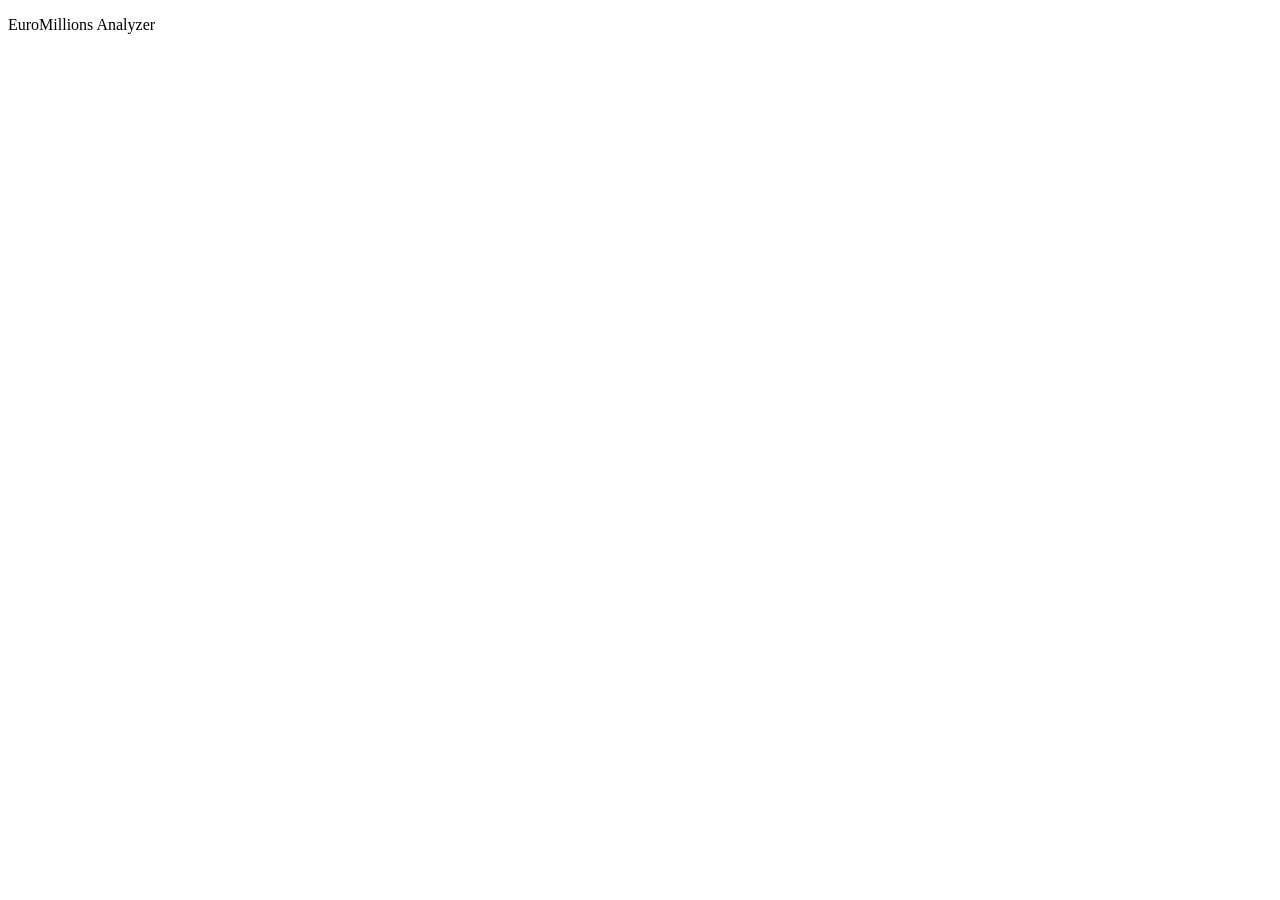
==== src/euromillions/web/static/index.html @ 6f73dd83 "Add the local HTTP server and its JSON API A ThreadingHTTPServer bound to 127.0.0.1 serves the stati" ====
<!doctype html>
<html lang="en">
<head>
<meta charset="utf-8">
<meta name="viewport" content="width=device-width, initial-scale=1">
<title>Numbers — EuroMillions Analyzer</title>
</head>
<body>
<p>EuroMillions Analyzer</p>
</body>
</html>
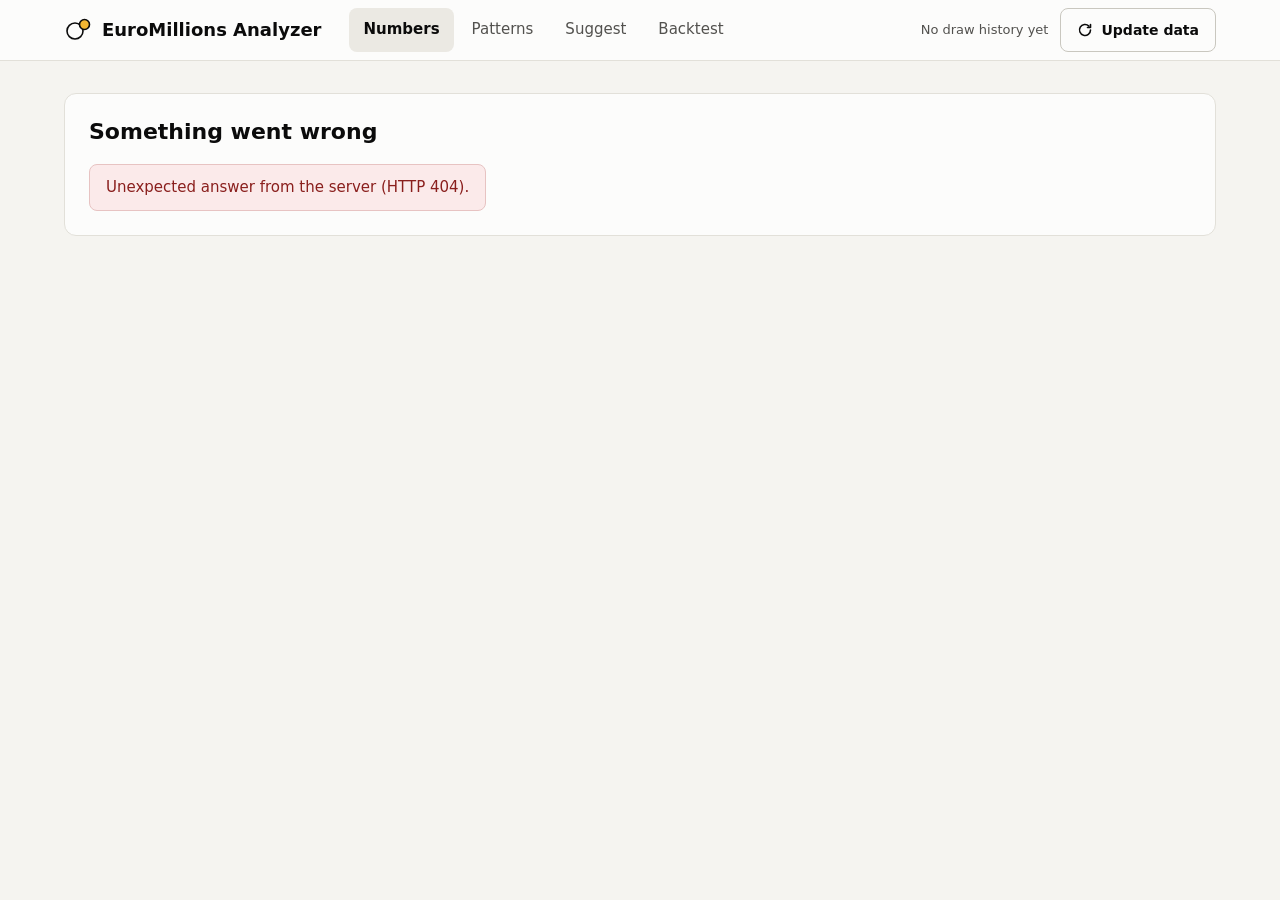
==== commit e4ba65da: "Add the page frame and the Numbers screen Shared stylesheet and script (requests, header with Update" ====
--- a/src/euromillions/web/static/index.html
+++ b/src/euromillions/web/static/index.html
@@ -4,8 +4,16 @@
 <meta charset="utf-8">
 <meta name="viewport" content="width=device-width, initial-scale=1">
 <title>Numbers — EuroMillions Analyzer</title>
+<link rel="stylesheet" href="app.css">
 </head>
 <body>
-<p>EuroMillions Analyzer</p>
+<header id="header" class="site-header"></header>
+<main>
+<div id="notice" class="notice" role="status"></div>
+<div id="content" style="display: contents"><p class="muted">Loading…</p></div>
+</main>
+<footer id="footer" class="site-footer"></footer>
+<script src="common.js"></script>
+<script src="numbers.js"></script>
 </body>
 </html>
--- a/src/euromillions/web/static/app.css
+++ b/src/euromillions/web/static/app.css
@@ -0,0 +1,255 @@
+/* EuroMillions Analyzer: the look shared by every page. Colour is kept for the data. */
+
+:root {
+  --bg: #f5f4f0;
+  --surface: #fcfcfb;
+  --white: #ffffff;
+  --line: #e2e0d9;
+  --line-soft: #ebe9e3;
+  --line-strong: #c9c7bf;
+  --ink: #0b0b0b;
+  --ink-2: #52514e;
+  --ink-3: #33322f;
+  --button: #16181d;
+  --bar: #2a78d6;
+  --star: #f2b632;
+  --star-line: #6b4600;
+  --band-1: #e2e0d9;
+  --band-2: #f0efec;
+  --z-low2: #b8322f;
+  --z-low1: #ee9693;
+  --z-mid: #f0efec;
+  --z-high1: #86b6ef;
+  --z-high2: #1c5cab;
+  --error-bg: #fbeaea;
+  --error-ink: #8a1f1d;
+  --radius: 12px;
+  --font: system-ui, -apple-system, "Segoe UI", Roboto, "Helvetica Neue", Arial, sans-serif;
+}
+
+* { box-sizing: border-box; }
+
+body {
+  margin: 0;
+  background: var(--bg);
+  color: var(--ink);
+  font-family: var(--font);
+  font-size: 15px;
+  line-height: 1.45;
+}
+
+a { color: var(--ink); }
+a:hover { color: var(--ink-2); }
+button, input, select { font: inherit; color: inherit; }
+:focus-visible { outline: 2px solid var(--bar); outline-offset: 2px; }
+h1, h2, h3 { margin: 0; line-height: 1.25; font-weight: 650; }
+h1 { font-size: 30px; }
+h2 { font-size: 22px; }
+h3 { font-size: 17px; }
+p { margin: 0; }
+.muted { color: var(--ink-2); }
+.small { font-size: 13px; }
+.num { font-variant-numeric: tabular-nums; }
+.visually-hidden {
+  position: absolute; width: 1px; height: 1px; overflow: hidden;
+  clip: rect(0 0 0 0); white-space: nowrap;
+}
+
+/* --- Frame --- */
+
+.site-header { background: var(--surface); border-bottom: 1px solid var(--line); }
+.site-header .inner {
+  max-width: 1200px; margin: 0 auto; padding: 8px 24px;
+  display: flex; flex-wrap: wrap; align-items: center; gap: 8px 28px;
+}
+.brand {
+  display: flex; align-items: center; gap: 10px; min-height: 44px;
+  text-decoration: none; font-weight: 650; font-size: 18px;
+}
+.nav { display: flex; flex-wrap: wrap; gap: 4px; }
+.nav a {
+  display: inline-flex; align-items: center; min-height: 44px; padding: 0 14px;
+  border-radius: 8px; color: var(--ink-2); font-weight: 500; text-decoration: none;
+}
+.nav a[aria-current="page"] { background: var(--line-soft); color: var(--ink); font-weight: 650; }
+.data-status { margin-left: auto; display: flex; flex-wrap: wrap; align-items: center; gap: 12px; }
+
+main {
+  max-width: 1200px; margin: 0 auto; padding: 32px 24px 64px;
+  display: flex; flex-direction: column; gap: 24px;
+}
+.site-footer {
+  max-width: 1200px; margin: 0 auto; padding: 0 24px 40px;
+  display: flex; flex-wrap: wrap; justify-content: space-between; gap: 4px 16px;
+  font-size: 13px; color: var(--ink-2);
+}
+
+.notice { padding: 12px 16px; border-radius: 8px; background: var(--surface); border: 1px solid var(--line); }
+.notice.error { background: var(--error-bg); border-color: #e7c3c2; color: var(--error-ink); white-space: pre-line; }
+.notice:empty { display: none; }
+
+.intro { display: flex; flex-direction: column; gap: 6px; }
+.intro p { color: var(--ink-2); max-width: 760px; }
+.disclaimer { display: flex; gap: 10px; align-items: flex-start; font-size: 14px; color: var(--ink-2); }
+.disclaimer svg { flex: none; margin-top: 1px; }
+
+/* --- Building blocks --- */
+
+.card {
+  background: var(--surface); border: 1px solid var(--line); border-radius: var(--radius);
+  padding: 24px; display: flex; flex-direction: column; gap: 18px; min-width: 0;
+}
+.card-head { display: flex; flex-wrap: wrap; gap: 12px 24px; align-items: flex-end; justify-content: space-between; }
+.card-head > div { display: flex; flex-direction: column; gap: 4px; }
+.eyebrow { font-size: 13px; font-weight: 650; letter-spacing: 0.04em; text-transform: uppercase; color: var(--ink-2); }
+.row { display: flex; flex-wrap: wrap; gap: 16px; }
+.row > * { flex: 1 1 300px; min-width: 0; }
+.cards { display: grid; grid-template-columns: repeat(auto-fit, minmax(280px, 1fr)); gap: 16px; }
+.split { display: flex; flex-wrap: wrap; gap: 24px; align-items: flex-start; }
+.split > .wide { flex: 999 1 620px; min-width: 0; display: flex; flex-direction: column; gap: 24px; }
+.split > .side { flex: 1 1 300px; min-width: 0; }
+.scroll-x { overflow-x: auto; }
+
+.button {
+  min-height: 44px; padding: 0 16px; border-radius: 8px; border: 1px solid var(--line-strong);
+  background: var(--surface); font-weight: 650; font-size: 14px; cursor: pointer;
+  display: inline-flex; align-items: center; gap: 8px; text-decoration: none; color: var(--ink);
+}
+.button.primary { background: var(--button); border-color: var(--button); color: var(--white); }
+.button:disabled { opacity: 0.55; cursor: progress; }
+
+.segmented { display: inline-flex; flex-wrap: wrap; padding: 4px; background: var(--line-soft); border-radius: 10px; gap: 4px; }
+.segmented button {
+  min-height: 44px; padding: 0 16px; border: 0; border-radius: 8px; cursor: pointer;
+  background: transparent; color: var(--ink-2); font-weight: 500; font-size: 14px;
+}
+.segmented button[aria-pressed="true"] {
+  background: var(--surface); color: var(--ink); font-weight: 650;
+  box-shadow: 0 1px 2px rgba(11, 11, 11, 0.12);
+}
+
+.field { display: flex; flex-direction: column; gap: 6px; }
+.field label, .field .label { font-size: 13px; font-weight: 650; letter-spacing: 0.04em; text-transform: uppercase; color: var(--ink-2); }
+.field input, .field select {
+  min-height: 44px; padding: 0 12px; border-radius: 8px; border: 1px solid var(--line-strong);
+  background: var(--white);
+}
+.field .hint { font-size: 13px; color: var(--ink-2); }
+
+.ball {
+  width: 44px; height: 44px; flex: none; border-radius: 50%; border: 1.5px solid var(--ink);
+  background: var(--white); display: inline-flex; align-items: center; justify-content: center;
+  font-weight: 650; font-size: 17px; font-variant-numeric: tabular-nums;
+}
+.ball.star { background: var(--star); border-color: var(--star-line); }
+.ball.small { width: 32px; height: 32px; font-size: 14px; }
+.ball.large { width: 64px; height: 64px; font-size: 26px; border-width: 2px; }
+.balls { display: flex; flex-wrap: wrap; align-items: center; gap: 8px; }
+.balls .gap { width: 10px; }
+
+.stat-tiles { display: grid; grid-template-columns: repeat(auto-fit, minmax(200px, 1fr)); gap: 12px; }
+.tile { background: var(--bg); border-radius: 10px; padding: 14px 16px; display: flex; flex-direction: column; gap: 2px; }
+.tile .value { font-size: 24px; font-weight: 650; font-variant-numeric: tabular-nums; }
+
+.list-row { display: flex; justify-content: space-between; align-items: baseline; gap: 12px; padding: 9px 0; border-bottom: 1px solid var(--line-soft); }
+.list-row:last-child { border-bottom: 0; }
+.list-row .value { text-align: right; font-variant-numeric: tabular-nums; }
+
+.chips { display: flex; flex-wrap: wrap; gap: 6px; }
+.chip { padding: 4px 10px; border-radius: 999px; background: var(--bg); font-size: 13px; color: var(--ink-2); }
+
+.note { padding: 12px 14px; border-radius: 8px; background: var(--bg); font-size: 13px; color: var(--ink-2); }
+
+.legend { display: flex; flex-wrap: wrap; gap: 8px 20px; align-items: center; font-size: 13px; color: var(--ink-2); }
+.legend span { display: inline-flex; align-items: center; gap: 6px; }
+.swatch { width: 14px; height: 14px; border-radius: 3px; display: inline-block; }
+
+.empty { align-items: flex-start; }
+
+/* --- Numbers --- */
+
+.number-grid { display: grid; gap: 6px; }
+.number-grid.main { grid-template-columns: repeat(10, minmax(0, 1fr)); min-width: 520px; }
+.number-grid.stars { grid-template-columns: repeat(12, minmax(0, 1fr)); min-width: 600px; }
+.cell {
+  height: 60px; border: 0; border-radius: 8px; padding: 0; cursor: pointer;
+  display: flex; flex-direction: column; align-items: center; justify-content: center; gap: 4px;
+}
+.cell .n { font-size: 18px; font-weight: 650; line-height: 1; }
+.cell .z { font-size: 12px; line-height: 1; font-variant-numeric: tabular-nums; }
+.cell[aria-pressed="true"] { box-shadow: 0 0 0 2px var(--surface), 0 0 0 4px var(--ink); }
+.ranking-entry { display: flex; align-items: center; gap: 12px; padding: 5px 0; }
+.ranking-entry .what { flex: 1; }
+
+/* --- Charts --- */
+
+.histogram { display: grid; grid-template-rows: 220px auto; column-gap: 2px; row-gap: 8px; }
+.histogram .bar { grid-row: 1; align-self: end; background: var(--bar); border-radius: 4px 4px 0 0; min-height: 2px; }
+.histogram .band { grid-row: 1; background: #eef3fb; border-radius: 6px 6px 0 0; display: flex; justify-content: center; padding-top: 8px; font-size: 12px; font-weight: 650; color: var(--z-high2); }
+.histogram .baseline { grid-row: 1; grid-column: 1 / -1; align-self: end; height: 1px; background: var(--line-strong); }
+.histogram .tick { grid-row: 2; font-size: 12px; color: var(--ink-2); font-variant-numeric: tabular-nums; }
+
+.hbars { display: flex; flex-direction: column; gap: 10px; }
+.hbar { display: grid; grid-template-columns: 120px minmax(0, 1fr) 56px; align-items: center; gap: 12px; }
+.hbar .track { position: relative; height: 18px; }
+.hbar .fill { position: absolute; left: 0; top: 2px; bottom: 2px; background: var(--bar); border-radius: 0 4px 4px 0; }
+.hbar .mark { position: absolute; top: -2px; bottom: -2px; width: 2px; background: var(--ink); }
+
+.dotplot { display: flex; flex-direction: column; }
+.dotplot .dot-row { display: grid; grid-template-columns: 160px minmax(0, 1fr) 110px; gap: 12px; height: 44px; }
+.dotplot .label { align-self: center; font-weight: 650; }
+.dotplot .value { align-self: center; text-align: right; font-variant-numeric: tabular-nums; }
+.dotplot .plot { position: relative; }
+.dotplot .plot > div { position: absolute; top: 0; bottom: 0; }
+.dotplot .sd2 { background: var(--band-2); }
+.dotplot .sd1 { background: var(--band-1); }
+.dotplot .mean { width: 2px; background: var(--ink-2); }
+.dotplot .dot {
+  top: 50% !important; bottom: auto !important; width: 14px; height: 14px; margin: -7px 0 0 -7px;
+  border-radius: 50%; background: var(--bar); box-shadow: 0 0 0 2px var(--surface);
+}
+.dotplot .dot.baseline { background: var(--white); border: 2px solid var(--ink); }
+.dotplot .axis { position: relative; height: 18px; border-top: 1px solid var(--line-strong); font-size: 12px; color: var(--ink-2); font-variant-numeric: tabular-nums; }
+.dotplot .axis span { position: absolute; transform: translateX(-50%); white-space: nowrap; }
+
+table.data { width: 100%; border-collapse: collapse; font-variant-numeric: tabular-nums; font-size: 14px; }
+table.data caption { text-align: left; font-size: 16px; font-weight: 650; padding-bottom: 10px; }
+table.data th, table.data td { padding: 9px 12px; border-bottom: 1px solid var(--line-soft); text-align: right; white-space: nowrap; }
+table.data th:first-child, table.data td:first-child { text-align: left; padding-left: 0; }
+table.data thead th { font-size: 13px; color: var(--ink-2); font-weight: 650; border-bottom-color: var(--line-strong); }
+table.data tr.chance { color: var(--ink-2); font-style: italic; }
+
+.progress { display: flex; flex-wrap: wrap; align-items: center; gap: 12px 20px; padding: 12px 14px; border-radius: 8px; background: var(--bg); }
+.progress .track { flex: 1 1 200px; height: 6px; border-radius: 3px; background: var(--line); overflow: hidden; }
+.progress .fill { height: 100%; background: var(--button); width: 0; }
+
+.strategy-option {
+  display: flex; flex-direction: column; gap: 2px; padding: 12px 14px; border-radius: 10px;
+  cursor: pointer; text-align: left; background: var(--bg); border: 2px solid transparent;
+}
+.strategy-option[aria-pressed="true"] { background: var(--white); border-color: var(--ink); }
+.strategy-option .name { font-weight: 650; text-transform: capitalize; }
+.pill {
+  min-width: 48px; min-height: 44px; border-radius: 8px; cursor: pointer; font-weight: 650;
+  background: var(--white); border: 1px solid var(--line-strong);
+}
+.pill[aria-pressed="true"] { background: var(--button); border-color: var(--button); color: var(--white); }
+.chip-toggle {
+  min-height: 44px; padding: 0 14px; border-radius: 999px; cursor: pointer; font-weight: 650; font-size: 14px;
+  display: inline-flex; align-items: center; gap: 6px; background: var(--white); color: var(--ink-2); border: 1px solid var(--line-strong);
+}
+.chip-toggle[aria-pressed="true"] { background: var(--button); color: var(--white); border-color: var(--button); }
+.line-row { display: flex; flex-wrap: wrap; align-items: center; gap: 10px 20px; padding: 14px 0; border-top: 1px solid var(--line-soft); }
+.line-row .index { width: 24px; color: var(--ink-2); font-variant-numeric: tabular-nums; }
+.line-row .chips { margin-left: auto; }
+ul.reading { margin: 0; padding-left: 20px; display: flex; flex-direction: column; gap: 8px; color: var(--ink-3); max-width: 880px; }
+
+@media (max-width: 640px) {
+  .site-header .inner, main, .site-footer { padding-left: 16px; padding-right: 16px; }
+  main { padding-top: 20px; }
+  h1 { font-size: 24px; }
+  .card { padding: 18px; }
+  .hbar { grid-template-columns: 96px minmax(0, 1fr) 48px; }
+  .dotplot .dot-row { grid-template-columns: 96px minmax(0, 1fr) 84px; }
+  .data-status { margin-left: 0; }
+}
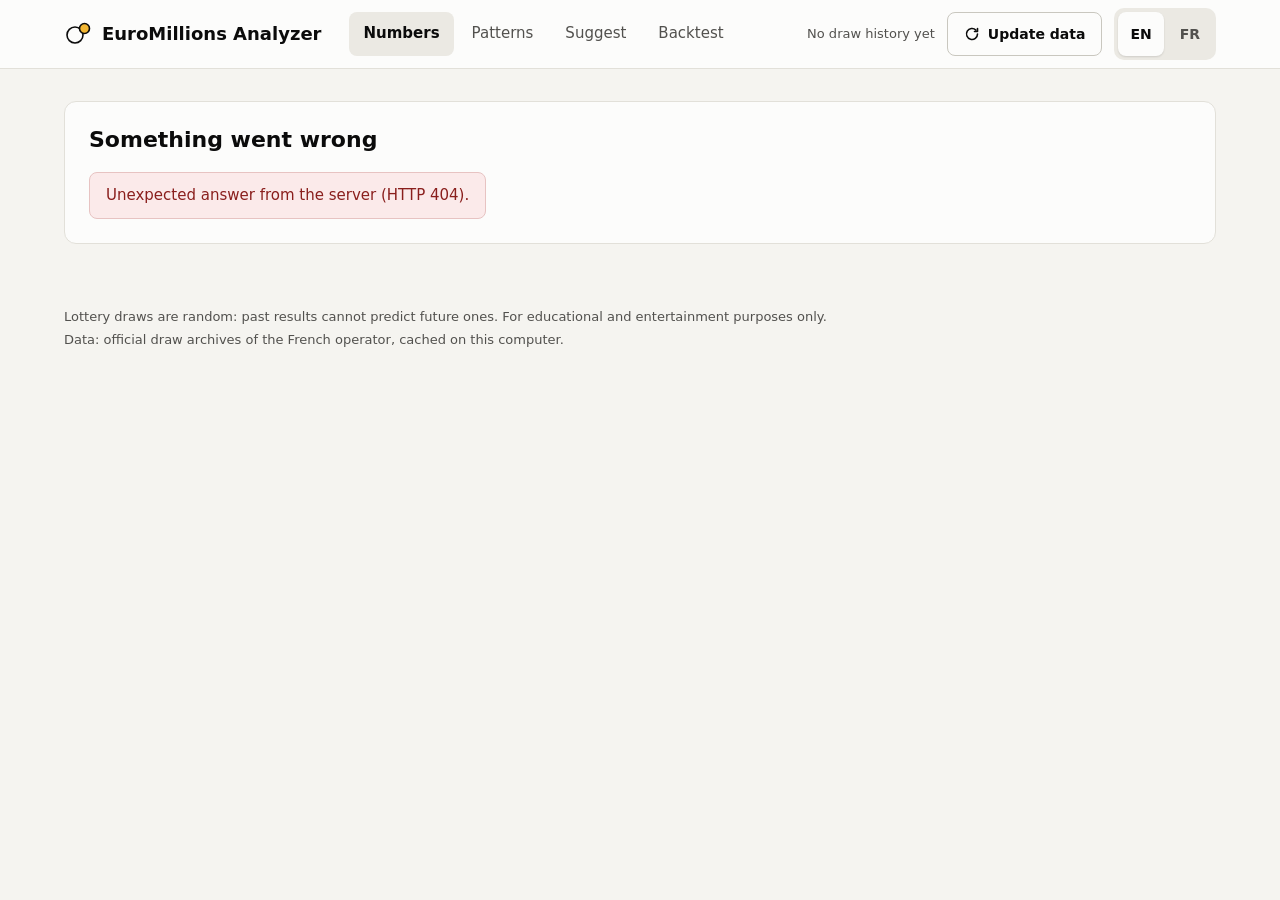
==== commit 07ecd337: "Make the web UI available in French A FR / EN switch in the header of every page, remembered by the " ====
--- a/src/euromillions/web/static/index.html
+++ b/src/euromillions/web/static/index.html
@@ -10,7 +10,7 @@
 <header id="header" class="site-header"></header>
 <main>
 <div id="notice" class="notice" role="status"></div>
-<div id="content" style="display: contents"><p class="muted">Loading…</p></div>
+<div id="content" style="display: contents"><p class="muted" aria-busy="true">…</p></div>
 </main>
 <footer id="footer" class="site-footer"></footer>
 <script src="common.js"></script>
--- a/src/euromillions/web/static/app.css
+++ b/src/euromillions/web/static/app.css
@@ -104,7 +104,7 @@
 .eyebrow { font-size: 13px; font-weight: 650; letter-spacing: 0.04em; text-transform: uppercase; color: var(--ink-2); }
 .row { display: flex; flex-wrap: wrap; gap: 16px; }
 .row > * { flex: 1 1 300px; min-width: 0; }
-.cards { display: grid; grid-template-columns: repeat(auto-fit, minmax(280px, 1fr)); gap: 16px; }
+.cards { display: grid; grid-template-columns: repeat(auto-fit, minmax(min(280px, 100%), 1fr)); gap: 16px; }
 .split { display: flex; flex-wrap: wrap; gap: 24px; align-items: flex-start; }
 .split > .wide { flex: 999 1 620px; min-width: 0; display: flex; flex-direction: column; gap: 24px; }
 .split > .side { flex: 1 1 300px; min-width: 0; }
@@ -114,6 +114,7 @@
   min-height: 44px; padding: 0 16px; border-radius: 8px; border: 1px solid var(--line-strong);
   background: var(--surface); font-weight: 650; font-size: 14px; cursor: pointer;
   display: inline-flex; align-items: center; gap: 8px; text-decoration: none; color: var(--ink);
+  white-space: nowrap; flex: none;
 }
 .button.primary { background: var(--button); border-color: var(--button); color: var(--white); }
 .button:disabled { opacity: 0.55; cursor: progress; }
@@ -147,7 +148,7 @@
 .balls { display: flex; flex-wrap: wrap; align-items: center; gap: 8px; }
 .balls .gap { width: 10px; }
 
-.stat-tiles { display: grid; grid-template-columns: repeat(auto-fit, minmax(200px, 1fr)); gap: 12px; }
+.stat-tiles { display: grid; grid-template-columns: repeat(auto-fit, minmax(min(200px, 100%), 1fr)); gap: 12px; }
 .tile { background: var(--bg); border-radius: 10px; padding: 14px 16px; display: flex; flex-direction: column; gap: 2px; }
 .tile .value { font-size: 24px; font-weight: 650; font-variant-numeric: tabular-nums; }
 
@@ -228,7 +229,7 @@
   cursor: pointer; text-align: left; background: var(--bg); border: 2px solid transparent;
 }
 .strategy-option[aria-pressed="true"] { background: var(--white); border-color: var(--ink); }
-.strategy-option .name { font-weight: 650; text-transform: capitalize; }
+.strategy-option .name { font-weight: 650; }
 .pill {
   min-width: 48px; min-height: 44px; border-radius: 8px; cursor: pointer; font-weight: 650;
   background: var(--white); border: 1px solid var(--line-strong);
@@ -253,3 +254,6 @@
   .dotplot .dot-row { grid-template-columns: 96px minmax(0, 1fr) 84px; }
   .data-status { margin-left: 0; }
 }
+
+/* The language switch in the header. */
+.small-segmented button { padding: 0 12px; font-weight: 650; }
